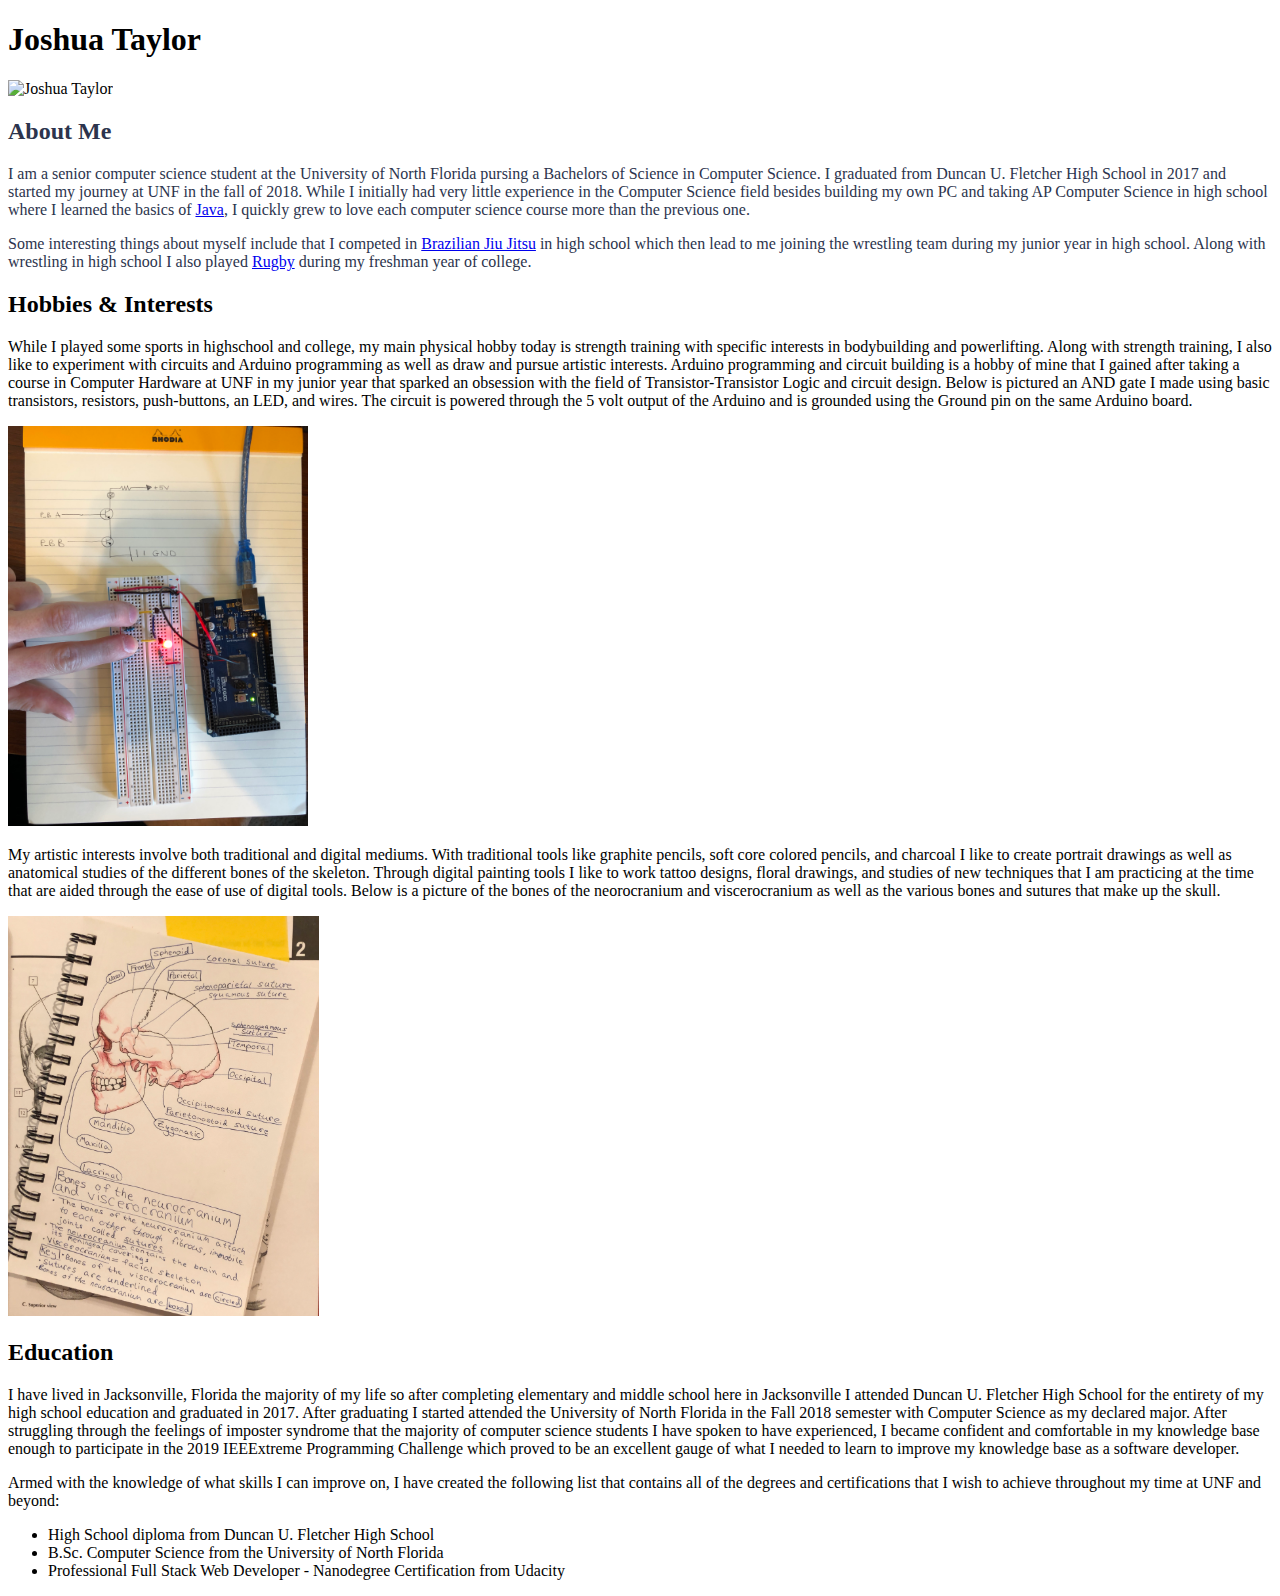
==== public_html/project1/index.html @ 957810b5 "commiting all files so new linux install can access work" ====
<!DOCTYPE html>
<html>
<head>
    <title>Welcome to My Personal Webpage</title>
    <link rel="stylesheet" type="text/css" href="../css/mySite.css">
</head>
<body class="project1_body">
    <h1>Joshua Taylor</h1>
    <img src="../images/Josh.png" alt="Joshua Taylor" height="400" width="200">
    <div id="about_me">
        <h2>About Me</h2>
        <p>I am a senior computer science student at the University of North Florida pursing a Bachelors of Science in Computer Science.
            I graduated from Duncan U. Fletcher High School in 2017 and started my journey at UNF in the fall of 2018.
            While I initially had very little experience in the Computer Science field besides building my own PC and taking AP Computer
            Science in high school where I learned the basics of 
            <a href="https://en.wikipedia.org/wiki/Java_(programming_language)" target="_blank">Java</a>,
            I quickly grew to love each computer science course more than the previous one.
        </p>
        <p>Some interesting things about myself include that I competed in 
            <a href="https://en.wikipedia.org/wiki/Brazilian_jiu-jitsu" target="_blank">Brazilian Jiu Jitsu</a> 
            in high school which then lead to me joining the wrestling team during my junior year in high school. 
            Along with wrestling in high school I also played 
            <a href="https://en.wikipedia.org/wiki/Rugby_union" target="_blank">Rugby</a> 
            during my freshman year of college.
        </p>
    </div>
    <div class="hobbies">
        <h2>Hobbies & Interests</h2>
        <div id="hobby_text1">
            <p>While I played some sports in highschool and college, my main physical hobby today is strength training with specific interests in 
                bodybuilding and powerlifting. Along with strength training, I also like to experiment with circuits and Arduino programming as 
                well as draw and pursue artistic interests. Arduino programming and circuit building is a hobby of mine that I gained after taking
                a course in Computer Hardware at UNF in my junior year that sparked an obsession with the field of Transistor-Transistor Logic and 
                circuit design. Below is pictured an AND gate I made using basic transistors, resistors, push-buttons, an LED, and wires. The circuit
                is powered through the 5 volt output of the Arduino and is grounded using the Ground pin on the same Arduino board.
            </p>
        </div>
        <img src="../images/andgate.jpg" alt="And Gate circuit using transistors powered using an Arduino" height="400">
        <div id="hobby_text2">
            <p>My artistic interests involve both traditional and digital mediums. With traditional tools like graphite pencils, soft core colored
                pencils, and charcoal I like to create portrait drawings as well as anatomical studies of the different bones of the skeleton.
                Through digital painting tools I like to work tattoo designs, floral drawings, and studies of new techniques that I am practicing at
                the time that are aided through the ease of use of digital tools. Below is a picture of the bones of the neorocranium and viscerocranium
                as well as the various bones and sutures that make up the skull.
            </p>
        </div>
        <img src="../images/anatomy.jpg" alt="Drawing of the bones of the skull" height="400">
    </div>
    <div id="education">
        <h2>Education</h2>
        <p>I have lived in Jacksonville, Florida the majority of my life so after completing elementary and middle school here in Jacksonville I 
            attended Duncan U. Fletcher High School for the entirety of my high school education and graduated in 2017. After graduating I started
            attended the University of North Florida in the Fall 2018 semester with Computer Science as my declared major. After struggling through
            the feelings of imposter syndrome that the majority of computer science students I have spoken to have experienced, I became confident
            and comfortable in my knowledge base enough to participate in the 2019 IEEExtreme Programming Challenge which proved to be an excellent
            gauge of what I needed to learn to improve my knowledge base as a software developer.
        </p>
        <p> Armed with the knowledge of what skills I can improve on, I have created the following list that contains all of the degrees and 
            certifications that I wish to achieve throughout my time at UNF and beyond:
        </p>
        <ul>
            <li>High School diploma from Duncan U. Fletcher High School</li>
            <li>B.Sc. Computer Science from the University of North Florida</li>
            <li>Professional Full Stack Web Developer - Nanodegree Certification from Udacity</li>
        </ul>
    </div>
</body>
</html>
---- public_html/css/mySite.css ----
@import "default.css";
/* DO NOT MODIFY THE @import STATEMENT ABOVE */

/* You will use this CSS file for each of your projects. Simply add new CSS classes and elements to the end of the file. */

/* Be careful to keep your selector names unique to avoid collisions, which can cause confusion. */

/* Style for main header for Personal page (index.html)*/
._main_header {
    color: #778899;
}

#about_me {
    text-align:left;
    color:#2C344D;

}
#hobby_text1 {
}
#hobby_text2 {
}
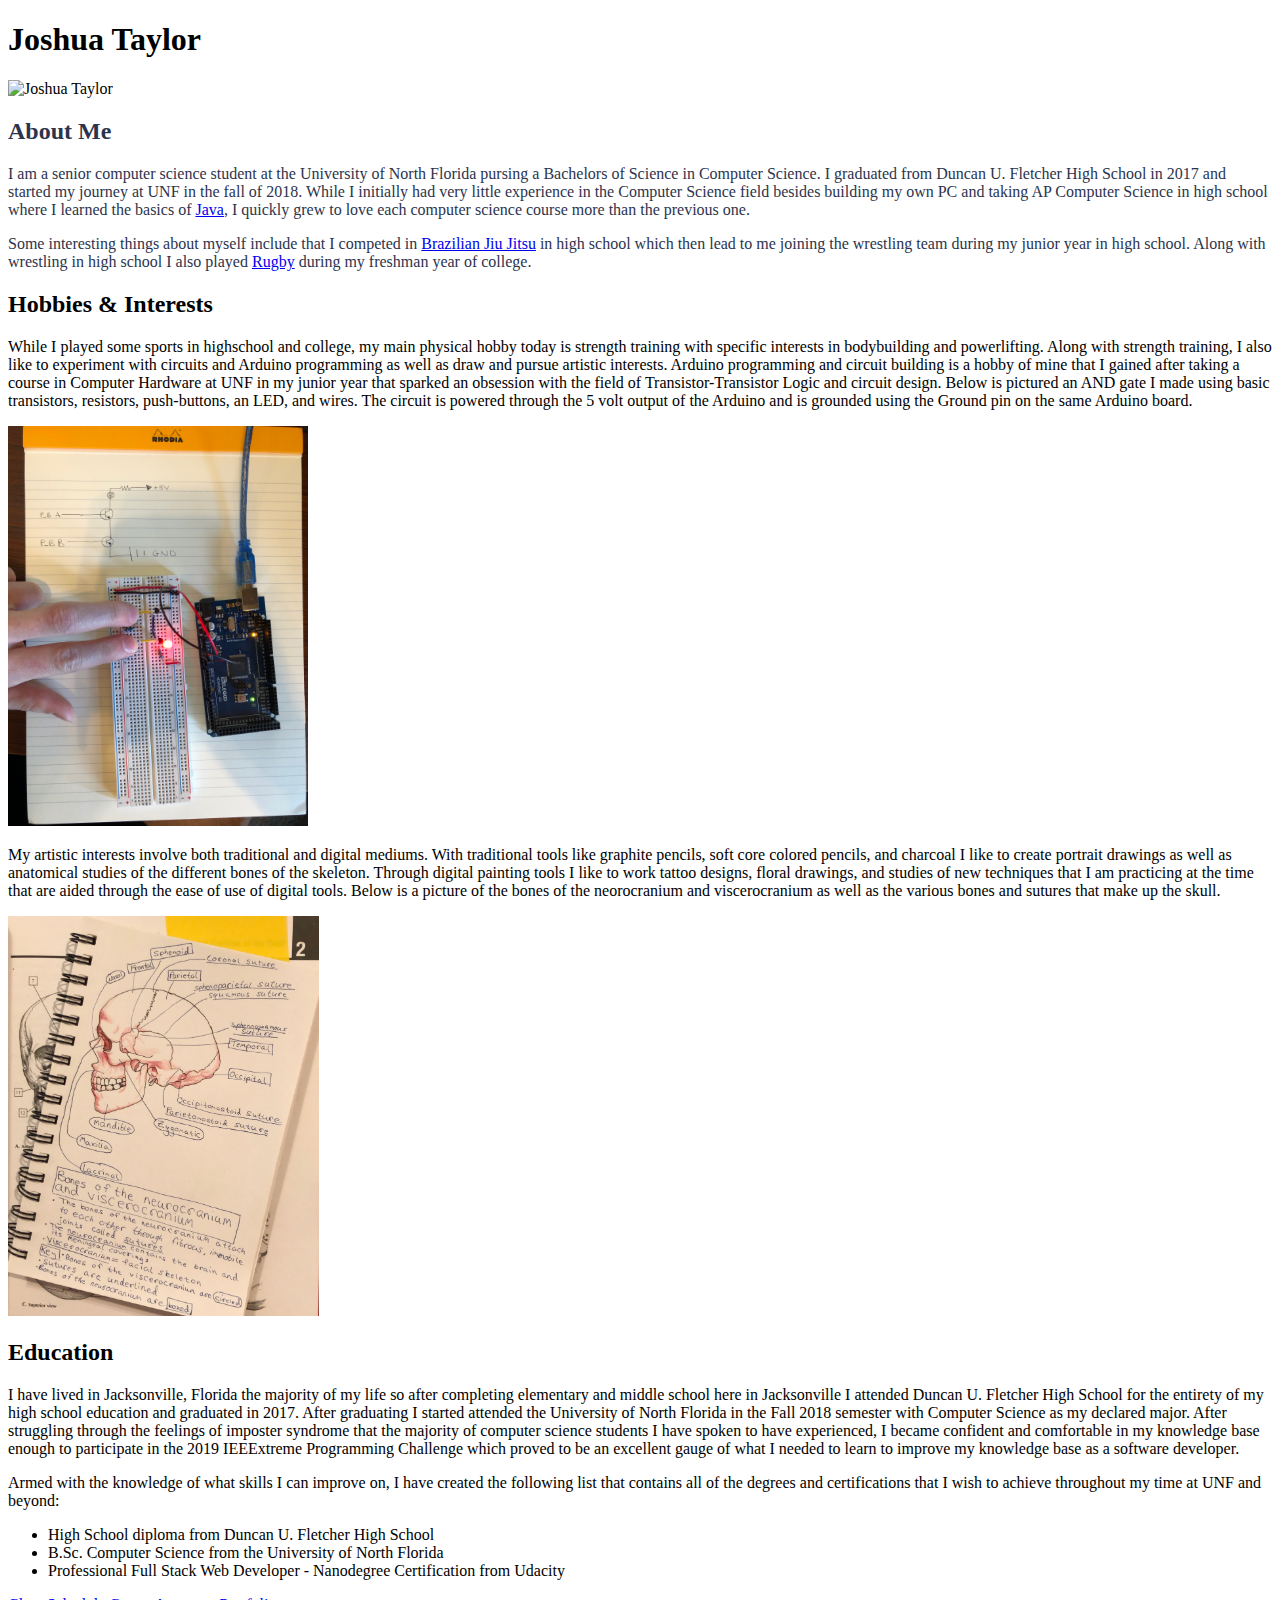
==== commit a86f7f2a: "updated project 1 files" ====
--- a/public_html/project1/index.html
+++ b/public_html/project1/index.html
@@ -64,5 +64,10 @@
             <li>Professional Full Stack Web Developer - Nanodegree Certification from Udacity</li>
         </ul>
     </div>
+    <div class="my_links">
+        <a href="./schedule.html">Class Schedule</a>
+        <a href="./account.html">Create Account</a>
+        <a href="../index.html">ePortfolio</a>
+    </div>
 </body>
 </html>
--- a/public_html/css/mySite.css
+++ b/public_html/css/mySite.css
@@ -19,3 +19,8 @@
 }
 #hobby_text2 {
 }
+
+table.schedule, th.schedule, td.schedule {
+    border: 1px solid black;
+    text-align: center;
+}
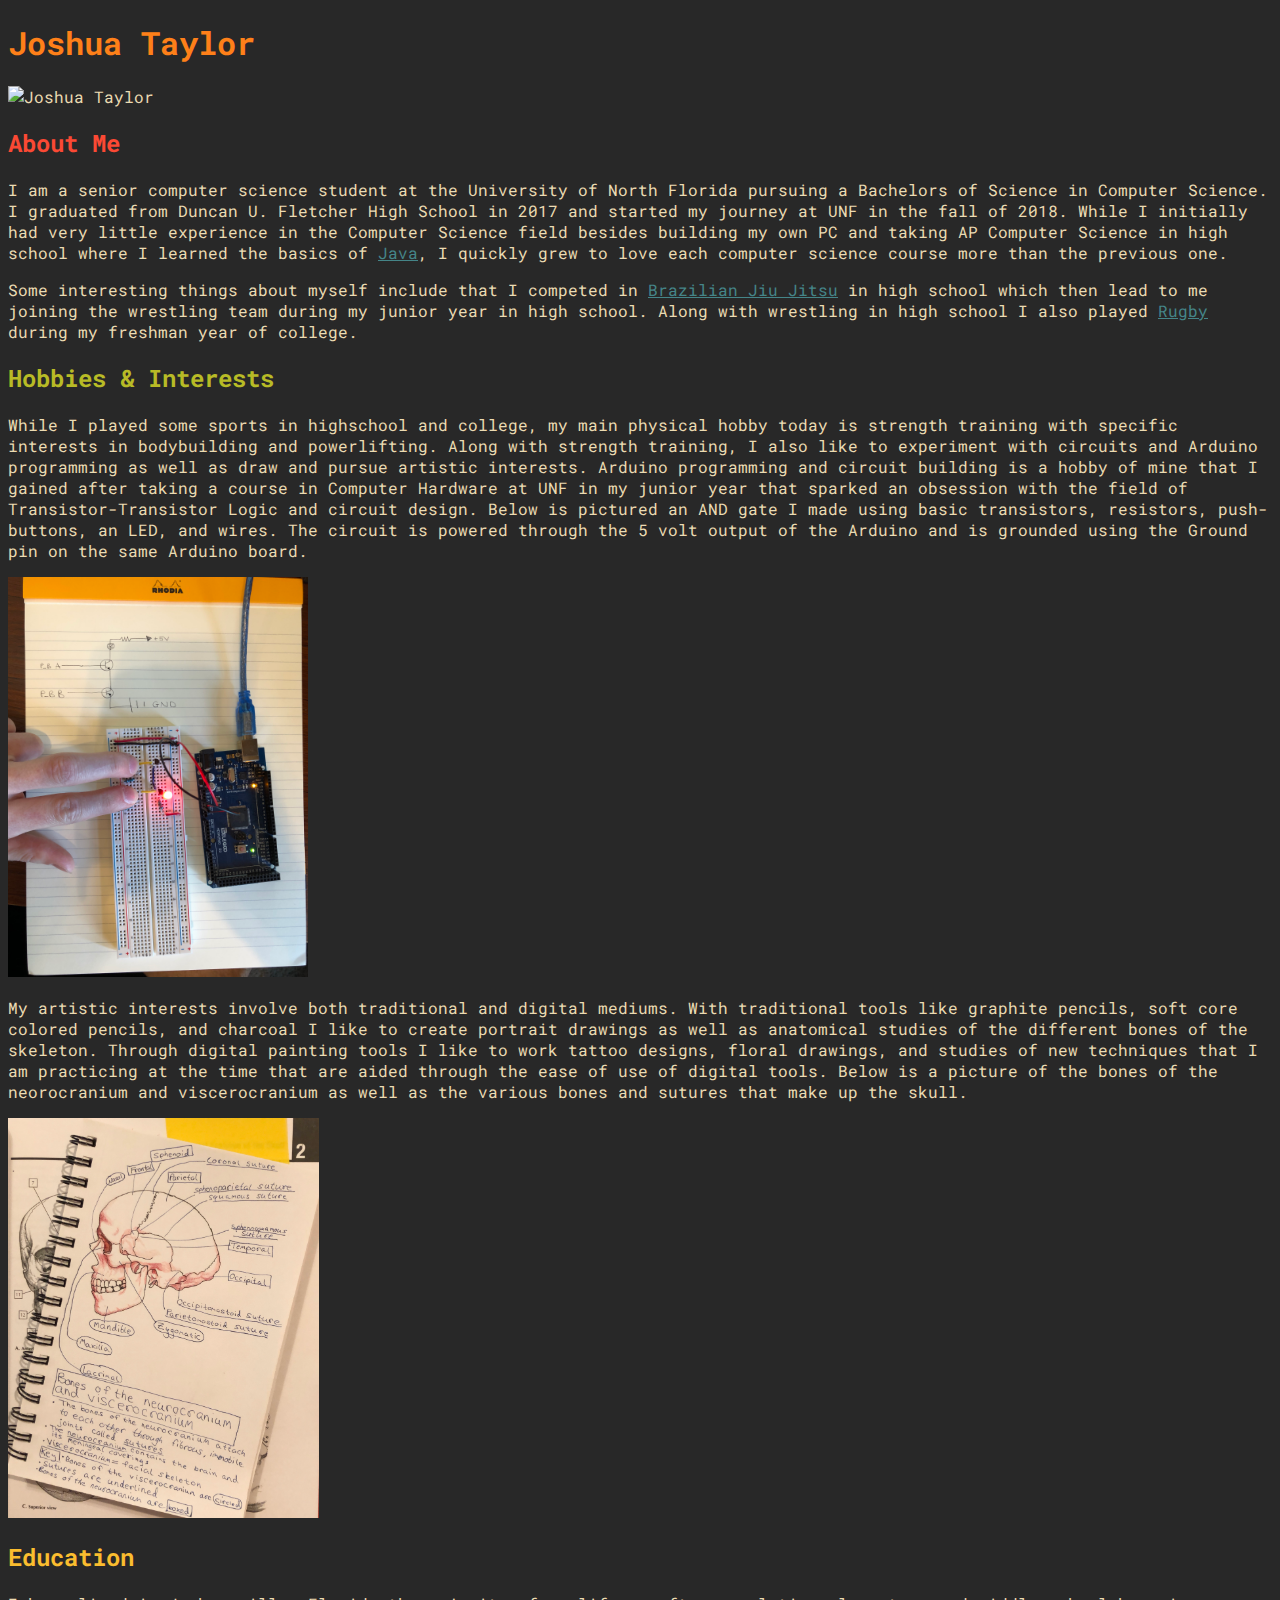
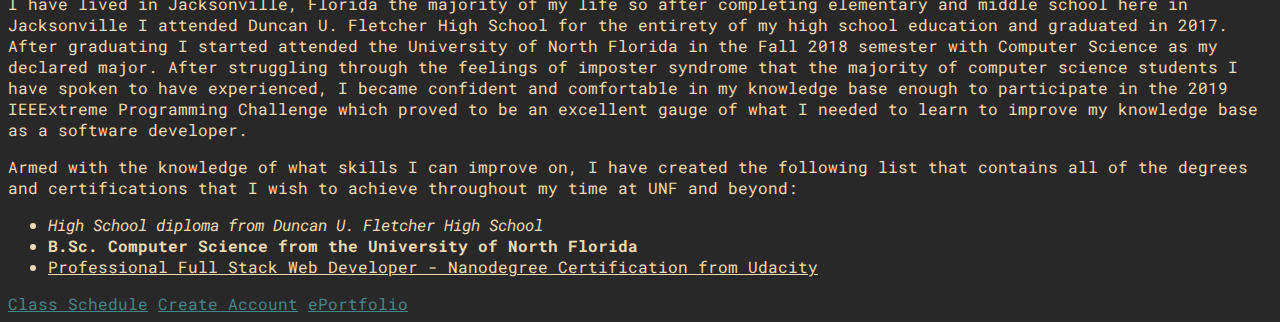
==== commit 2138ac40: "Added updated files" ====
--- a/public_html/project1/index.html
+++ b/public_html/project1/index.html
@@ -3,29 +3,32 @@
 <head>
     <title>Welcome to My Personal Webpage</title>
     <link rel="stylesheet" type="text/css" href="../css/mySite.css">
+    <style>
+    @import url('https://fonts.googleapis.com/css2?family=Roboto+Mono&display=swap');
+    </style> 
 </head>
-<body class="project1_body">
-    <h1>Joshua Taylor</h1>
-    <img src="../images/Josh.png" alt="Joshua Taylor" height="400" width="200">
-    <div id="about_me">
-        <h2>About Me</h2>
-        <p>I am a senior computer science student at the University of North Florida pursing a Bachelors of Science in Computer Science.
+<body class="personal_body">
+    <h1 class="personal_header">Joshua Taylor</h1>
+    <img src="../images/Josh.PNG/" alt="Joshua Taylor" height="400" width="200">
+    <div class="about_me">
+        <h2 class="about_me">About Me</h2>
+        <p>I am a senior computer science student at the University of North Florida pursuing a Bachelors of Science in Computer Science.
             I graduated from Duncan U. Fletcher High School in 2017 and started my journey at UNF in the fall of 2018.
             While I initially had very little experience in the Computer Science field besides building my own PC and taking AP Computer
             Science in high school where I learned the basics of 
-            <a href="https://en.wikipedia.org/wiki/Java_(programming_language)" target="_blank">Java</a>,
+            <a class="link" href="https://en.wikipedia.org/wiki/Java_(programming_language)" target="_blank">Java</a>,
             I quickly grew to love each computer science course more than the previous one.
         </p>
         <p>Some interesting things about myself include that I competed in 
-            <a href="https://en.wikipedia.org/wiki/Brazilian_jiu-jitsu" target="_blank">Brazilian Jiu Jitsu</a> 
+            <a class="link" href="https://en.wikipedia.org/wiki/Brazilian_jiu-jitsu" target="_blank">Brazilian Jiu Jitsu</a> 
             in high school which then lead to me joining the wrestling team during my junior year in high school. 
             Along with wrestling in high school I also played 
-            <a href="https://en.wikipedia.org/wiki/Rugby_union" target="_blank">Rugby</a> 
+            <a class="link" href="https://en.wikipedia.org/wiki/Rugby_union" target="_blank">Rugby</a> 
             during my freshman year of college.
         </p>
     </div>
     <div class="hobbies">
-        <h2>Hobbies & Interests</h2>
+        <h2 class="hobbies">Hobbies & Interests</h2>
         <div id="hobby_text1">
             <p>While I played some sports in highschool and college, my main physical hobby today is strength training with specific interests in 
                 bodybuilding and powerlifting. Along with strength training, I also like to experiment with circuits and Arduino programming as 
@@ -46,8 +49,8 @@
         </div>
         <img src="../images/anatomy.jpg" alt="Drawing of the bones of the skull" height="400">
     </div>
-    <div id="education">
-        <h2>Education</h2>
+    <div class="education">
+        <h2 class="education">Education</h2>
         <p>I have lived in Jacksonville, Florida the majority of my life so after completing elementary and middle school here in Jacksonville I 
             attended Duncan U. Fletcher High School for the entirety of my high school education and graduated in 2017. After graduating I started
             attended the University of North Florida in the Fall 2018 semester with Computer Science as my declared major. After struggling through
@@ -59,15 +62,15 @@
             certifications that I wish to achieve throughout my time at UNF and beyond:
         </p>
         <ul>
-            <li>High School diploma from Duncan U. Fletcher High School</li>
-            <li>B.Sc. Computer Science from the University of North Florida</li>
-            <li>Professional Full Stack Web Developer - Nanodegree Certification from Udacity</li>
+            <li class="high_school">High School diploma from Duncan U. Fletcher High School</li>
+            <li class="college_degree">B.Sc. Computer Science from the University of North Florida</li>
+            <li class="certification">Professional Full Stack Web Developer - Nanodegree Certification from Udacity</li>
         </ul>
     </div>
     <div class="my_links">
-        <a href="./schedule.html">Class Schedule</a>
-        <a href="./account.html">Create Account</a>
-        <a href="../index.html">ePortfolio</a>
+        <a class="link" href="./schedule.html">Class Schedule</a>
+        <a class="link" href="./account.html">Create Account</a>
+        <a class="link" href="../index.html">ePortfolio</a>
     </div>
 </body>
 </html>
--- a/public_html/css/mySite.css
+++ b/public_html/css/mySite.css
@@ -4,23 +4,91 @@
 /* You will use this CSS file for each of your projects. Simply add new CSS classes and elements to the end of the file. */
 
 /* Be careful to keep your selector names unique to avoid collisions, which can cause confusion. */
-
-/* Style for main header for Personal page (index.html)*/
-._main_header {
-    color: #778899;
+/* --------------------------------------------------------------------------------------------------------------------- */
+/* -------------------------------------------------import font family-------------------------------------------------- */
+@import url('https://fonts.googleapis.com/css2?family=Roboto+Mono&display=swap');
+/* --------------------------------------------------------------------------------------------------------------------- */
+/* -------------------------------------------------- Style for all pages ---------------------------------------------- */
+a:link {
+    color: #458588;
+}
+a:visited {
+    color: #d3869b;
+}
+/* --------------------------------------------------------------------------------------------------------------------- */
+/* ------------------------------------------Style for Personal page (index.html)--------------------------------------- */
+h1.personal_header {
+    color: #fe8019;
+    font-family: 'Roboto Mono', monospace;
 }
 
-#about_me {
-    text-align:left;
-    color:#2C344D;
+.personal_body {
+    background-color: #282828;
+    color: #ebdbb2;
+    font-family: 'Roboto Mono', monospace;
+}
 
+h2.about_me {
+    text-align: left;
+    color: #fb4934;
 }
-#hobby_text1 {
+
+h2.hobbies {
+    color: #b8bb26;
 }
-#hobby_text2 {
+
+h2.education {
+    color: #fabd2f;
+}
+
+.college_degree {
+    font-weight: bold;
+}
+
+.high_school {
+    font-style: italic;
+}
+
+.certification {
+    text-decoration: underline;
+}
+
+.link:hover {
+    font-size: 150%;
+}
+
+/* --------------------------------------------------------------------------------------------------------------------- */
+/* ----------------------------------------Style for Schedule page (schedule.html)-------------------------------------- */
+.schedule_body {
+    background-color: #282828;
+    color: #ebdbb2;
+    font-family: 'Roboto Mono', monospace;
+    text-align: left;
+    margin: auto;
+    width: 50%;
 }
 
 table.schedule, th.schedule, td.schedule {
-    border: 1px solid black;
+    border: 1px solid #d5c4a1;
     text-align: center;
+    margin: auto;
 }
+
+h2.schedule_h2 {
+    color: #fb4934;
+    text-align: center;
+    margin: auto;
+    width: 50%;
+    padding: 10px;
+}
+
+.important_events {
+    text-align center;
+    margin: auto;
+    width: 50%;
+    padding: 10px;
+}
+
+.ol_level1 {
+    text-align left;
+}
